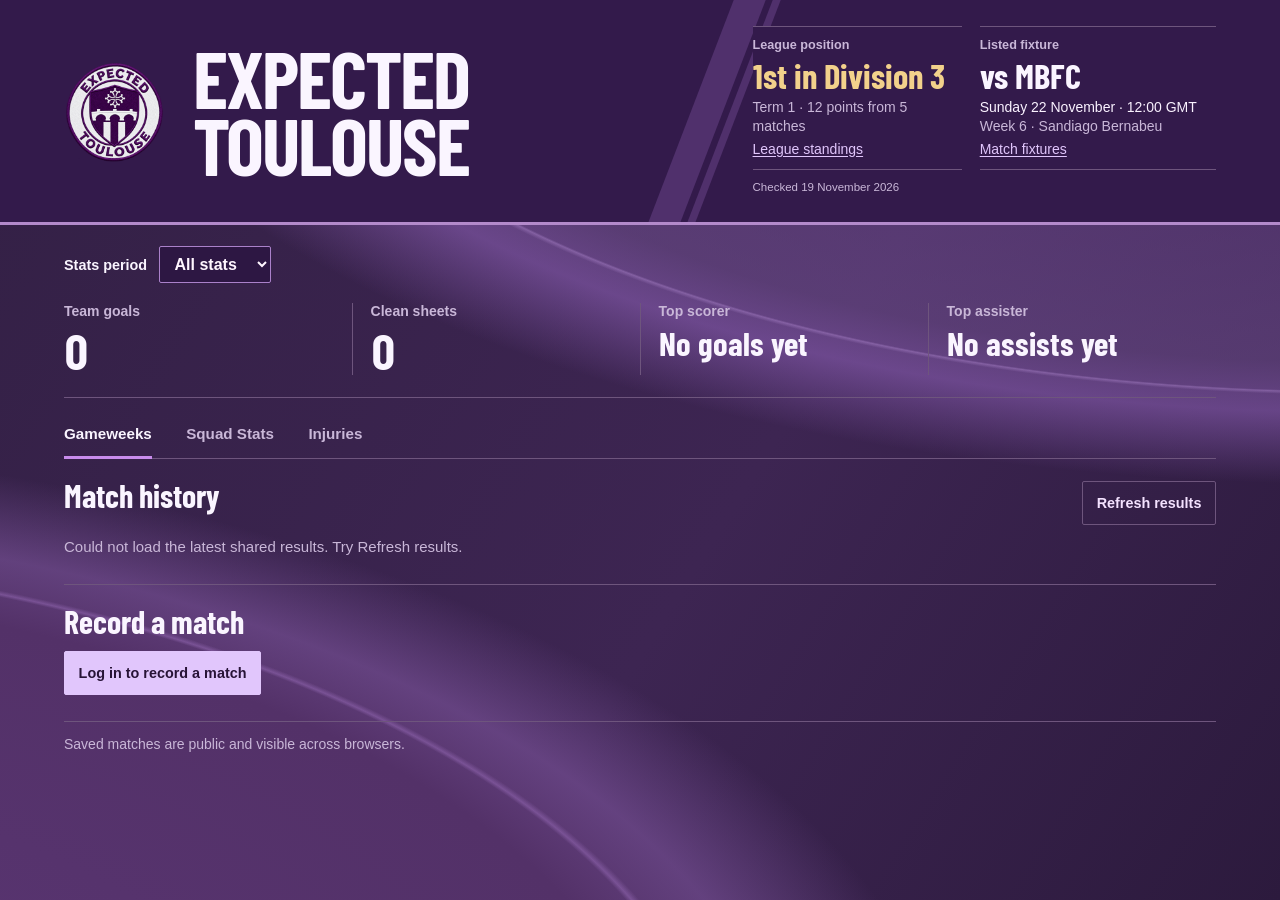
==== index.html @ 69d768a0 "Show all squad names in gold" ====
<!doctype html>
<html lang="en">
<head>
  <meta charset="utf-8">
  <meta name="viewport" content="width=device-width, initial-scale=1">
  <meta name="theme-color" content="#261338">
  <meta http-equiv="Content-Security-Policy" content="default-src 'none'; script-src 'self'; style-src 'self'; img-src 'self'; font-src 'self'; connect-src https://api.github.com; base-uri 'none'; form-action 'none'">
  <meta name="description" content="Goals, assists and clean sheets for the Expected Toulouse five-a-side squad.">
  <title>Expected Toulouse · Match Stats</title>
  <link rel="icon" href="./expected-toulouse-crest.png" type="image/png">
  <link rel="stylesheet" href="./styles.css?v=squad-gold-1">
  <script src="./stats.js?v=club-2" defer></script>
</head>
<body>
  <header class="masthead">
    <div class="masthead-inner wrap">
      <div class="club-heading">
        <img class="crest" src="./expected-toulouse-crest.png" alt="" width="320" height="320">
        <h1>Expected <br>Toulouse</h1>
      </div>
      <section class="league-update" aria-label="Exeter Fives league update">
        <div>
          <h2>League position</h2>
          <p class="league-highlight" id="league-position">1st in Division 3</p>
          <p>Term 1 · 12 points from 5 matches</p>
          <a href="https://www.exeterfives.online/" target="_blank" rel="noopener noreferrer">League standings</a>
        </div>
        <div>
          <h2 id="league-fixture-heading">Next match</h2>
          <p class="league-highlight">vs MBFC</p>
          <p><time id="league-fixture-kickoff" datetime="2026-11-22T12:00:00Z">Sunday 22 November · 12:00 GMT</time></p>
          <p>Week 6 · Sandiago Bernabeu</p>
          <a href="https://www.exeterfives.online/matches" target="_blank" rel="noopener noreferrer">Match fixtures</a>
        </div>
        <p class="league-checked">Checked <time datetime="2026-11-19">19 November 2026</time></p>
      </section>
    </div>
  </header>

  <main class="wrap">
    <section class="season-overview" aria-label="Team totals and leaders">
      <div class="season-filter">
        <label for="term-filter">Stats period</label>
        <select id="term-filter">
          <option value="">All stats</option>
          <option value="1">Term 1</option>
          <option value="2">Term 2</option>
        </select>
      </div>
      <dl class="stats-strip">
        <div class="stat"><dt>Team goals</dt><dd id="team-goals">0</dd></div>
        <div class="stat"><dt>Clean sheets</dt><dd id="team-clean-sheets">0</dd></div>
        <div class="leader"><dt>Top scorer</dt><dd><strong id="top-scorer">No goals yet</strong><span id="top-scorer-count"></span></dd></div>
        <div class="leader"><dt>Top assister</dt><dd><strong id="top-assister">No assists yet</strong><span id="top-assister-count"></span></dd></div>
      </dl>
    </section>

    <section class="board" aria-label="Player statistics">
      <nav class="section-nav" aria-label="Team pages">
        <div class="tab-bar" role="tablist" aria-label="Stats views">
          <button type="button" id="log-tab" role="tab" aria-selected="true" aria-controls="log-panel">Gameweeks</button>
          <button type="button" id="squad-tab" role="tab" aria-selected="false" aria-controls="squad-panel" tabindex="-1">Squad Stats</button>
          <button type="button" id="injuries-tab" role="tab" aria-selected="false" aria-controls="injuries-panel" tabindex="-1">Injuries</button>
        </div>
      </nav>

      <section id="log-panel" role="tabpanel" aria-labelledby="log-tab">
        <div class="match-log">
          <div class="match-log-heading">
            <h2 id="history-heading" tabindex="-1">Match history</h2>
            <button class="secondary" id="refresh-results" type="button">Refresh results</button>
          </div>
          <p class="match-feedback" id="history-feedback" role="status" hidden></p>
          <p class="empty-log" id="empty-log">Loading shared results…</p>
          <div id="week-log"></div>
          <button class="secondary" id="toggle-history" type="button" aria-controls="week-log" aria-expanded="false" hidden>Show all results</button>
          <details id="local-history" hidden>
            <summary>Previous results on this browser</summary>
            <p class="empty-log">These matches are stored on this device.</p>
            <div id="local-results"></div>
          </details>
        </div>

        <div class="match-entry">
          <div id="entry-gate">
            <h2>Record a match</h2>
            <button class="primary" id="unlock-entry" type="button">Log in to record a match</button>
          </div>
          <div id="entry-forms" hidden>
            <form id="score-form">
              <h2 id="score-heading" tabindex="-1">Record a match</h2>
              <div class="score-fields">
                <label>Season<select id="match-term"><option value="1">Term 1</option><option value="2">Term 2</option></select></label>
                <label>Competition<select id="match-competition"><option value="league">League</option><option value="cup">Cup</option></select></label>
                <label><span id="gameweek-label">Gameweek</span><input id="gameweek" type="number" min="1" max="999" step="1" value="1" inputmode="numeric" required></label>
                <label>Opponent name<input id="opponent-name" type="text" maxlength="100" placeholder="e.g. Riverside FC" required></label>
                <label>Expected Toulouse goals<input id="team-score" type="number" min="0" max="99" step="1" inputmode="numeric" required></label>
                <label>Opponent goals<input id="opponent-score" type="number" min="0" max="99" step="1" inputmode="numeric" required></label>
              </div>
              <button class="primary" type="submit">Continue</button>
            </form>

            <form id="goals-form" hidden>
              <h2 id="details-heading" tabindex="-1">Assign goals</h2>
              <p id="match-score" class="match-score"></p>
              <p id="no-goals" hidden>No Expected Toulouse goals to assign.</p>
              <div id="goal-fields" class="goal-fields"></div>
              <fieldset id="match-lineup" class="match-lineup" aria-describedby="lineup-help">
                <legend>Players who played</legend>
                <p id="lineup-help">Select everyone who took part. Leave blank if the lineup is unknown. Scorers and assisters count automatically.</p>
                <div id="lineup-options" class="lineup-options"></div>
              </fieldset>
              <details id="match-comments" class="match-comments">
                <summary>Manager’s comments</summary>
                <p>Optional. Comments are public once the match is saved.</p>
                <div id="comment-fields" class="comment-fields"></div>
              </details>
              <div class="form-actions">
                <button class="primary" id="save-match" type="submit">Save match</button>
                <button class="secondary" id="change-score" type="button">Change score</button>
              </div>
            </form>
            <button class="secondary" id="forget-token" type="button">Log out</button>
          </div>
          <p id="match-feedback" class="match-feedback" role="status" hidden></p>
        </div>
      </section>

      <section id="squad-panel" role="tabpanel" aria-labelledby="squad-tab" hidden>
        <div id="squad-overview">
          <div class="board-heading">
            <h2>Squad Stats</h2>
            <p>10 players</p>
          </div>
          <table class="squad-table">
            <thead>
              <tr>
                <th scope="col">Player</th>
                <th scope="col">Position</th>
                <th scope="col" aria-label="Appearances"><span class="appearances-full">Appearances</span><span class="appearances-short" aria-hidden="true">Apps</span></th>
                <th scope="col">Goals</th>
                <th scope="col">Assists</th>
                <th scope="col">Clean sheets</th>
              </tr>
            </thead>
            <tbody id="players"></tbody>
          </table>
          <section class="squad-forever" aria-labelledby="squad-forever-heading">
            <h3 id="squad-forever-heading">Forever</h3>
            <div class="forever-player">
              <p class="player"><button class="profile-link" id="ben-forever-profile" type="button" aria-haspopup="dialog">Ben 1</button><span class="squad-number">#9</span></p>
              <p class="forever-position">Forward</p>
            </div>
          </section>
        </div>
        <section id="player-comments" aria-labelledby="player-comments-heading" hidden>
          <div class="board-heading">
            <h2 id="player-comments-heading" tabindex="-1"></h2>
            <a href="#squad">Back to Squad Stats</a>
          </div>
          <p id="player-comments-status" class="empty-log" role="status"></p>
          <div id="player-comment-history"></div>
        </section>
      </section>

      <section id="injuries-panel" role="tabpanel" aria-labelledby="injuries-tab" hidden>
        <div class="board-heading"><h2>Injuries</h2></div>
        <p id="injury-empty" class="empty-log" role="status">Loading injuries…</p>
        <table class="injuries-table" hidden>
          <thead><tr><th scope="col">Player</th><th scope="col">Type of injury</th><th scope="col">Expected return</th><th scope="col" id="injury-actions" hidden>Actions</th></tr></thead>
          <tbody id="injured-players"></tbody>
        </table>
        <button class="primary" id="unlock-injuries" type="button">Log in to manage injuries</button>
        <form id="injury-form" hidden>
          <h3>Record an injury</h3>
          <p class="field-help">Injury details and return dates are public once saved.</p>
          <fieldset id="injury-fields" class="injury-fields score-fields" aria-label="Injury details">
            <label>Player<select id="injury-player" required><option value="">Select a player</option></select></label>
            <label>Expected return date<input id="injury-return" type="date" min="1900-01-01" max="9999-12-31" required></label>
            <label class="injury-type-field">Type of injury<input id="injury-type" type="text" placeholder="Describe what happened" maxlength="160" required></label>
          </fieldset>
          <button class="primary" id="save-injury" type="submit">Save injury</button>
        </form>
        <p id="injury-feedback" class="match-feedback" role="status" hidden></p>
      </section>

      <p class="save-note">Saved matches are public and visible across browsers.</p>
    </section>
  </main>

  <dialog id="profile-dialog" aria-labelledby="profile-title">
    <div class="profile-heading">
      <div class="profile-portrait">
        <img id="profile-photo" width="80" height="80" alt="" hidden>
        <span id="profile-initial" role="img" aria-label="Profile photo pending"></span>
      </div>
      <div class="profile-name">
        <h2 id="profile-title"></h2>
        <p id="profile-shirt-number" hidden></p>
      </div>
      <button class="secondary" id="close-profile" type="button" aria-label="Close player profile" autofocus>Close</button>
    </div>
    <dl class="profile-numbers">
      <div><dt>Matches played</dt><dd id="profile-played"></dd></div>
      <div><dt>Goals scored</dt><dd id="profile-goals"></dd></div>
      <div><dt>Assists</dt><dd id="profile-assists"></dd></div>
    </dl>
    <p class="profile-note" id="profile-attendance" hidden></p>
    <dl class="profile-details">
      <div><dt>Position</dt><dd id="profile-position"></dd></div>
      <div><dt>Current injury status</dt><dd id="profile-injury"></dd></div>
    </dl>
    <section class="profile-bio" aria-labelledby="profile-bio-heading">
      <h3 id="profile-bio-heading">Bio</h3>
      <p id="profile-bio"></p>
      <dl id="profile-comparison" hidden>
        <div><dt>Similar player</dt><dd id="profile-similar-player"></dd></div>
      </dl>
    </section>
    <p class="profile-comments-link"><a id="profile-comments" href="#squad">View manager’s comments</a></p>
  </dialog>

  <dialog id="editor-dialog" aria-labelledby="editor-title">
    <form id="editor-form">
      <h2 id="editor-title">Enter password</h2>
      <input id="editor-token" type="password" aria-label="Password" placeholder="Password" autocomplete="off" spellcheck="false" required autofocus>
      <p id="editor-feedback" role="status" hidden></p>
      <div class="form-actions">
        <button class="primary" id="connect-editor" type="submit">Log in</button>
        <button class="secondary" id="cancel-editor" type="button">Cancel</button>
      </div>
    </form>
  </dialog>

  <dialog id="delete-dialog" aria-labelledby="delete-title" aria-describedby="delete-score delete-scope">
    <h2 id="delete-title">Delete match?</h2>
    <p class="match-score" id="delete-score"></p>
    <p id="delete-scope"></p>
    <div class="form-actions">
      <button class="secondary" id="cancel-delete" type="button" autofocus>Cancel</button>
      <button class="danger" id="confirm-delete" type="button">Delete match</button>
    </div>
  </dialog>
</body>
</html>
---- styles.css ----
@font-face {
  font-family: "Barlow Condensed";
  src: url("./barlow-condensed-bold.ttf") format("truetype");
  font-style: normal;
  font-weight: 700;
  font-display: swap;
}

:root {
  color-scheme: dark;
  font-family: "Helvetica Neue", Helvetica, Arial, sans-serif;
  color: #faf2ff;
  background: #190b2c;
  --display: "Barlow Condensed", "Arial Narrow", Impact, sans-serif;
  --violet: #eccfff;
  --dark-violet: #fff6ff;
  --muted: #d6c6e6;
  --line: #ab83cf55;
  --wash: #42255b;
  --danger: #ff6258;
  --gold: #ffe3a7;
  --ink: #28133f;
}

* { box-sizing: border-box; }
body, h1, h2, h3, p, dl, dd { margin: 0; }
body { min-height: 100vh; isolation: isolate; }
body::before {
  content: "";
  position: fixed;
  z-index: -1;
  inset: 0;
  pointer-events: none;
  background:
    radial-gradient(ellipse 128% 80% at 106% -11%, transparent 68%, #bc89f43d 68.2%, transparent 68.6%),
    radial-gradient(ellipse 128% 80% at 106% -11%, #5f2d8269 0%, #653e8c73 64%, #9868c467 71%, transparent 81%),
    radial-gradient(ellipse 142% 98% at -36% 125%, transparent 65%, #9d68cd4f 65.3%, transparent 65.7%),
    radial-gradient(ellipse 142% 98% at -36% 125%, #532874 0%, #462361 62%, #75469b88 69%, transparent 78%),
    linear-gradient(122deg, #211035, #32134c 57%, #190c2a);
}
button, input, select, textarea { font: inherit; }
button { cursor: pointer; }
button:disabled { opacity: .65; cursor: wait; }
:focus-visible { outline: 2px solid var(--gold); outline-offset: 3px; }
[hidden] { display: none !important; }

.wrap { width: min(calc(100% - 4rem), 72rem); margin-inline: auto; }

.masthead {
  background: #21103bf5;
  border-bottom: 1px solid #a178c95c;
  box-shadow: 0 .7rem 2rem #10071d55;
  backdrop-filter: blur(18px);
}
.masthead-inner {
  min-height: 8.65rem;
  display: grid;
  grid-template-columns: minmax(0, 1.1fr) minmax(0, 1fr);
  align-items: center;
  gap: clamp(1rem, 3vw, 2.65rem);
  padding-block: .95rem;
}
.club-heading { display: flex; min-width: 0; align-items: center; gap: clamp(.6rem, 2vw, 1.2rem); }
.crest {
  display: block;
  width: clamp(3.6rem, 6.1vw, 5.35rem);
  height: auto;
  aspect-ratio: 1;
  object-fit: contain;
  flex: none;
}
.masthead h1 {
  font: 700 clamp(2.35rem, 4.25vw, 4.2rem)/.93 var(--display);
  text-transform: uppercase;
  letter-spacing: -.012em;
  text-wrap: balance;
}

.season-overview { border-bottom: 1px solid var(--line); }
.season-filter { display: flex; align-items: center; gap: .75rem; padding-top: .85rem; color: var(--violet); font-weight: 700; }
.season-filter select { width: auto; min-width: 7rem; }
.stats-strip {
  display: grid;
  grid-template-columns: .75fr .9fr 1.35fr 1.35fr;
  padding-block: 1.2rem;
}
.stats-strip > div { min-width: 0; padding: 0 1.1rem; border-inline-start: 1px solid var(--line); }
.stats-strip > div:first-child { padding-inline-start: 0; border-inline-start: 0; }
.stats-strip dt {
  margin-bottom: .3rem;
  font-size: .875rem;
  font-weight: 700;
  color: var(--muted);
}
.stat dd {
  font: 700 2.7rem/1 var(--display);
  font-variant-numeric: tabular-nums;
  color: var(--violet);
}
.leader strong {
  display: block;
  color: var(--violet);
  font: 700 1.75rem/1.06 var(--display);
  overflow-wrap: anywhere;
}
.leader span { color: var(--muted); display: block; margin-top: .25rem; font-size: .875rem; }
.leader span:empty { display: none; }

.league-update {
  display: grid;
  grid-template-columns: minmax(0, .94fr) minmax(0, 1.06fr);
  gap: .3rem .7rem;
  color: var(--muted);
  font-size: .8rem;
  line-height: 1.36;
}
.league-update > div {
  min-width: 0;
  padding: .52rem .68rem;
  border: 1px solid var(--line);
  border-radius: .55rem;
  background: #56327561;
  overflow-wrap: anywhere;
}
.league-update h2 { font: inherit; font-weight: 700; color: var(--violet); }
.league-highlight { color: var(--gold); font: 700 clamp(1.45rem, 2.4vw, 1.85rem)/1.04 var(--display); margin: .15rem 0 .22rem; }
.league-update a { display: inline-block; margin-top: .21rem; color: var(--violet); text-underline-offset: .16em; }
.league-update time { color: #faf2ff; }
.league-checked { grid-column: 1 / -1; justify-self: end; font-size: .72rem; }
.league-checked time { color: inherit; }

main.wrap { padding-block: 1.5rem 2.8rem; }
.season-overview { border: 1px solid var(--line); border-radius: .8rem; background: #2b153fbb; padding-inline: clamp(.7rem, 2vw, 1.25rem); }
.season-filter { padding-top: .75rem; }
.season-filter select { min-height: 2.3rem; }
.stat dd, .leader strong { color: var(--gold); }
.board {
  margin-top: 1.05rem;
  padding-inline: clamp(.7rem, 2vw, 1.25rem);
  border: 1px solid var(--line);
  border-radius: .8rem;
  background: #261337d9;
}
.tab-bar {
  display: flex;
  flex-wrap: wrap;
  gap: 0 clamp(.75rem, 3.5vw, 2.1rem);
}
.section-nav {
  border-bottom: 1px solid var(--line);
}
[role="tab"] {
  min-height: 3.25rem;
  margin-bottom: -1px;
  padding: .65rem 0 .5rem;
  color: var(--muted);
  background: transparent;
  border: 0;
  border-bottom: 3px solid transparent;
  font-size: .95rem;
  font-weight: 700;
}
[role="tab"]:hover { color: var(--violet); }
[role="tab"][aria-selected="true"] { color: var(--violet); border-bottom-color: var(--violet); }

.match-entry {
  padding: 1.25rem 0 1.65rem;
  border-top: 1px solid var(--line);
}
#entry-forms { max-width: 36rem; }
.match-log {
  min-width: 0;
  padding: 1.25rem 0 1.65rem;
}
.board-heading, .match-log-heading {
  display: flex;
  flex-wrap: wrap;
  align-items: baseline;
  justify-content: space-between;
  gap: .45rem 1rem;
}
.board-heading { padding: 1.3rem 0 .8rem; }
h2 { font: 700 2rem/1 var(--display); color: var(--dark-violet); }
.board-heading p { color: var(--muted); font-size: .9rem; }
.match-entry h2:focus, .match-log h2:focus { outline: none; }

.score-fields {
  display: grid;
  grid-template-columns: repeat(2, minmax(0, 1fr));
  gap: .85rem;
  margin-block: .95rem 1rem;
}
.score-fields label, .goal-row label {
  display: grid;
  align-content: end;
  gap: .35rem;
  font-size: .875rem;
  font-weight: 700;
}
.field-help { color: var(--muted); font-size: .8rem; font-weight: 400; }
#entry-gate button, #forget-token { margin-top: .85rem; }
#editor-feedback { color: var(--danger); }
input, select, textarea {
  width: 100%;
  min-height: 2.75rem;
  padding: .46rem .65rem;
  border: 1px solid #aa81ca;
  border-radius: .38rem;
  color: #fff6ff;
  background: #2d1743;
  font-size: 1rem;
}
input::placeholder, textarea::placeholder { color: #c9acd9; }
select:disabled { color: var(--muted); background: var(--wash); }
.primary, .secondary, .danger {
  min-height: 2.75rem;
  padding: .48rem .85rem;
  border: 1px solid var(--violet);
  border-radius: .4rem;
  font-size: .9rem;
  font-weight: 700;
}
.primary { background: var(--violet); color: var(--ink); }
.primary:hover { background: #fff2ff; }
.secondary { color: #f4e2ff; background: #492865; border-color: #ab83cf80; }
.secondary:hover { background: #61407d; }
.remove-match { color: var(--danger); background: #41191b; border-color: #e24d43; }
.remove-match:hover { background: #521b1d; }
.danger { color: #290c0d; background: var(--danger); border-color: var(--danger); }
.danger:hover { background: #ff786c; }
.form-actions { display: flex; flex-wrap: wrap; gap: .55rem; margin-top: .9rem; }
.match-comments { margin-top: .85rem; padding: .7rem; border: 1px solid var(--line); }
.match-comments summary { color: var(--violet); font-weight: 700; cursor: pointer; }
.match-comments p { margin-top: .45rem; color: var(--muted); font-size: .875rem; }
.comment-fields { display: grid; gap: .65rem; margin-top: .65rem; }
.comment-fields label { display: grid; gap: .25rem; font-size: .875rem; font-weight: 700; }
.comment-fields textarea { font: inherit; font-weight: 400; resize: vertical; }
.goal-fields { display: grid; gap: .65rem; margin-top: .75rem; }
.goal-fields:empty { display: none; }
.goal-row {
  display: grid;
  grid-template-columns: repeat(2, minmax(0, 1fr));
  min-width: 0;
  gap: .65rem;
  margin: 0;
  padding: .3rem .65rem .7rem;
  border: 1px solid var(--line);
}
.goal-row legend { padding-inline: .28rem; color: var(--violet); font-weight: 700; font-size: .875rem; }
.match-lineup { border: 1px solid var(--line); margin: .85rem 0 0; padding: .6rem .75rem .7rem; }
.match-lineup legend { color: var(--violet); font-weight: 700; padding-inline: .25rem; }
.match-lineup p { color: var(--muted); font-size: .875rem; line-height: 1.4; }
.lineup-options { display: grid; grid-template-columns: repeat(2, minmax(0, 1fr)); gap: .15rem .5rem; margin-top: .45rem; }
.lineup-options label { display: flex; align-items: center; gap: .4rem; min-height: 2.25rem; cursor: pointer; }
.lineup-options input { width: 1.1rem; min-height: auto; height: 1.1rem; margin: 0; accent-color: var(--violet); }

.match-entry .match-score { margin: .45rem 0 .65rem; }
.match-score, .empty-log, #no-goals {
  color: var(--muted);
  font-size: .9375rem;
  line-height: 1.45;
  overflow-wrap: anywhere;
}
.match-score strong { color: var(--dark-violet); font-variant-numeric: tabular-nums; }
.match-feedback { margin-top: .75rem; color: var(--violet); font-weight: 700; }
.empty-log { margin-top: .65rem; }
.match-card { padding: .85rem 0; border-bottom: 1px solid var(--line); }
.match-card:last-child { border-bottom: 0; padding-bottom: 0; }
.match-card-top { display: flex; flex-wrap: wrap; align-items: center; justify-content: space-between; gap: .5rem .75rem; }
.match-card-top > div:first-child { min-width: 0; }
.match-card-actions { display: flex; gap: .4rem; }
.match-card h3 {
  margin-bottom: .2rem;
  color: var(--dark-violet);
  font: 700 1.25rem/1 var(--display);
}
#local-history > summary { color: var(--violet); font-size: .875rem; font-weight: 700; cursor: pointer; }
#local-history { margin-top: 1rem; }

table { width: 100%; table-layout: fixed; border-collapse: collapse; }
thead { background: var(--wash); }
th, td { text-align: center; }
thead th { padding: .65rem .4rem; color: var(--violet); font-size: .875rem; }
thead th:first-child { width: 48%; text-align: left; padding-left: .75rem; }
tbody tr { border-bottom: 1px solid var(--line); }
tbody tr:last-child { border-bottom: 0; }
tbody th { text-align: left; padding: .72rem .75rem; }
td { padding: .72rem .25rem; font-weight: 700; font-variant-numeric: tabular-nums; }
.squad-table thead th:first-child { width: 26%; }
.squad-table thead th:nth-child(2) { width: 22%; }
.squad-table thead th:nth-child(3) { width: 15%; }
.squad-table thead th:nth-child(4) { width: 11%; }
.squad-table thead th:nth-child(5) { width: 12%; }
.squad-table tbody td:nth-child(2) { font-weight: 400; }
.squad-table tbody td:last-child { color: var(--gold); }
.appearances-short { display: none; }
.squad-forever { margin: 1.2rem 0; border: 1px solid var(--line); background: var(--wash); }
.squad-forever h3 { padding: .55rem .85rem; border-bottom: 1px solid var(--line); color: var(--dark-violet); font: 700 1.35rem/1.2 var(--display); }
.forever-player { padding: .75rem .85rem; }
.forever-position { margin-top: .15rem; color: var(--muted); font-size: .875rem; }
.injuries-table th, .injuries-table td { text-align: left; padding-inline: .75rem; }
.injuries-table thead th:first-child { width: 24%; }
.injuries-table td { font-weight: 400; overflow-wrap: anywhere; }
#unlock-injuries, #injury-form { margin: .9rem 0; }
#injury-form { width: min(100%, 34rem); padding: .85rem; border: 1px solid var(--line); }
#injury-form h3 { margin-bottom: .35rem; color: var(--dark-violet); }
.injury-fields { min-width: 0; padding: 0; border: 0; }
.injury-type-field { grid-column: 1 / -1; }
.injury-cross { color: #ff4f44; font-size: .875rem; }
.player-injury-note { display: block; margin-top: .25rem; color: var(--danger); font-size: .75rem; font-weight: 400; line-height: 1.25; }
.player { display: flex; flex-wrap: wrap; align-items: center; gap: .12rem .42rem; line-height: 1.2; }
.squad-number { color: var(--muted); font-size: .85em; font-weight: 600; white-space: nowrap; }
.profile-link { border: 0; padding: .1rem 0; background: transparent; color: var(--violet); font-weight: 700; text-align: left; text-decoration: underline; text-underline-offset: .17em; }
.profile-link:hover { color: var(--dark-violet); }
.save-note { padding: .75rem 0; border-top: 1px solid var(--line); color: var(--muted); font-size: .875rem; }

#editor-dialog, #delete-dialog, #profile-dialog {
  width: min(calc(100% - 2rem), 29rem);
  padding: 1.3rem;
  border: 1px solid var(--violet);
  border-radius: .75rem;
  color: inherit;
  background: #2d1643;
}
#editor-dialog::backdrop, #delete-dialog::backdrop, #profile-dialog::backdrop { background: #12081dd6; }
#editor-form p, #delete-dialog p { margin-top: .75rem; line-height: 1.45; }
#editor-token { margin-top: 1rem; }
.profile-heading { display: flex; gap: .75rem; align-items: center; }
.profile-name { flex: 1; }
#profile-shirt-number { color: var(--muted); font-size: .875rem; margin-top: .25rem; }
.profile-portrait {
  position: relative;
  width: 4rem;
  aspect-ratio: 1;
  flex: none;
  overflow: hidden;
  background: var(--wash);
}
.profile-portrait:has(img:not([hidden])) { width: clamp(4.25rem, 21vw, 6.5rem); }
.profile-portrait img {
  position: absolute;
  top: 50%;
  left: 50%;
  width: var(--photo-width);
  max-width: none;
  height: auto;
  transform: translate(var(--photo-center-x), var(--photo-center-y));
}
.profile-portrait span { height: 100%; display: grid; place-items: center; background: var(--wash); color: var(--violet); font: 700 2rem/1 var(--display); }
.profile-numbers, .profile-details { display: grid; gap: .65rem; border-top: 1px solid var(--line); padding-top: .85rem; margin-top: .9rem; }
.profile-numbers { grid-template-columns: repeat(3, minmax(0, 1fr)); }
.profile-details { grid-template-columns: 1fr 1fr; }
.profile-numbers dt, .profile-details dt { font-size: .875rem; color: var(--muted); }
.profile-numbers dd { color: var(--violet); font: 700 2rem/1.2 var(--display); }
.profile-details dd { margin-top: .3rem; font-weight: 700; }
.profile-note { color: var(--muted); font-size: .875rem; margin-top: .35rem; }
.profile-bio { border-top: 1px solid var(--line); margin-top: .9rem; padding-top: .8rem; }
.profile-bio h3 { color: var(--violet); }
.profile-bio p { margin-top: .25rem; line-height: 1.45; }
.profile-comments-link { margin-top: .85rem; }
.profile-comments-link a, #player-comments a { color: var(--violet); font-weight: 700; }
#player-comment-history h3 { margin-top: .65rem; color: var(--dark-violet); }
.manager-comment { padding: .7rem 0; border-bottom: 1px solid var(--line); }
.manager-comment:last-child { border-bottom: 0; }
.manager-comment h4 { color: var(--violet); font-size: .95rem; }
.manager-comment p { margin-top: .3rem; white-space: pre-wrap; overflow-wrap: anywhere; }
#profile-comparison { margin-top: .65rem; }
#profile-comparison dt { color: var(--muted); font-size: .875rem; }
#profile-comparison dd { margin-top: .15rem; font-weight: 700; }

@media (max-width: 54rem) {
  .masthead-inner { grid-template-columns: minmax(0, 1fr); gap: .6rem; padding-block: .7rem; }
  .masthead h1 { font-size: clamp(2.2rem, 6vw, 3.25rem); }
  .crest { width: 3.45rem; }
  .league-checked { display: none; }
}

@media (max-width: 42rem) {
  .wrap { width: calc(100% - 2rem); }
  .squad-table th, .squad-table td { font-size: .75rem; padding-inline: .2rem; overflow-wrap: anywhere; }
  .squad-table thead th:first-child { padding-left: .2rem; }
  .squad-table .player { column-gap: .24rem; }
  .appearances-full { display: none; }
  .appearances-short { display: inline; }
  .injuries-table th, .injuries-table td { font-size: .8rem; padding-inline: .3rem; }
  .injuries-table .secondary { padding-inline: .3rem; font-size: .75rem; }
  .masthead-inner { min-height: 0; }
  .league-update { font-size: .75rem; gap: .45rem; }
  .league-update > div { padding: .43rem .5rem; }
  .league-highlight { font-size: 1.38rem; }
  main.wrap { padding-top: 1rem; }
  .tab-bar { gap: 0 clamp(.5rem, 3vw, .9rem); }
  [role="tab"] { min-height: 2.85rem; font-size: .82rem; }
  .stats-strip { grid-template-columns: 1fr 1fr; padding-block: .7rem 0; }
  .stats-strip > div { padding: 0 .65rem .7rem; }
  .stats-strip > div:nth-child(odd) { padding-inline-start: 0; border-inline-start: 0; }
  .stats-strip .leader { padding-top: .65rem; border-top: 1px solid var(--line); }
  .stat dd { font-size: 2.2rem; }
  .leader strong { font-size: 1.55rem; }
  .match-entry, .match-log { padding-block: 1.1rem 1.3rem; }
}

/* Club programme layout */
:root {
  color: #faf5ff;
  background: #38204b;
  --violet: #e1c6fc;
  --dark-violet: #faf5ff;
  --muted: #c9b7d8;
  --line: #6e557d;
  --wash: #39254d;
  --gold: #f2d18b;
  --ink: #271336;
}
body::before {
  background:
    radial-gradient(ellipse 128% 80% at 106% -11%, transparent 68%, #c39ae355 68.2%, transparent 68.6%),
    radial-gradient(ellipse 128% 80% at 106% -11%, #61348765 0%, #74529487 64%, #9868c483 71%, transparent 81%),
    radial-gradient(ellipse 142% 98% at -36% 125%, transparent 65%, #ae7ed15c 65.3%, transparent 65.7%),
    radial-gradient(ellipse 142% 98% at -36% 125%, #5c3777 0%, #533168 62%, #8056a097 69%, transparent 78%),
    linear-gradient(122deg, #332045, #3d2552 57%, #2c1a3d);
}
.masthead {
  position: relative;
  isolation: isolate;
  overflow: hidden;
  background: #331a4b;
  border-bottom: 3px solid #b38acb;
  box-shadow: none;
  backdrop-filter: none;
}
.masthead::before,
.masthead::after {
  content: "";
  position: absolute;
  z-index: -1;
  top: -25%;
  bottom: -25%;
  width: 2rem;
  transform: skewX(-21deg);
  background: #50306c;
  pointer-events: none;
}
.masthead::before { left: 54%; }
.masthead::after { left: calc(54% + 2.4rem); width: .48rem; }
.masthead-inner {
  min-height: 13.75rem;
  padding-block: 1.6rem;
  grid-template-columns: minmax(0, 1.32fr) minmax(0, 1fr);
  gap: clamp(1.25rem, 6vw, 5.5rem);
}
.club-heading { gap: clamp(.65rem, 2.3vw, 1.65rem); }
.crest { width: clamp(3.65rem, 8vw, 7rem); }
.masthead h1 {
  font-size: clamp(3.4rem, 6.25vw, 6.2rem);
  line-height: .84;
  letter-spacing: -.025em;
  text-wrap: nowrap;
}
.league-update {
  align-self: stretch;
  align-content: center;
  gap: .65rem 1.1rem;
  font-size: .875rem;
  background: #331a4b;
}
.league-update > div {
  padding: .65rem .75rem .65rem 0;
  border: 0;
  border-block: 1px solid var(--line);
  border-radius: 0;
  background: transparent;
}
.league-update h2 { font-size: .79rem; color: var(--muted); }
.league-highlight {
  margin: .23rem 0 .28rem;
  font-size: clamp(1.55rem, 2.7vw, 2.35rem);
  color: #faf5ff;
}
#league-position.is-first { color: var(--gold); }
.league-checked { justify-self: start; }
main.wrap { padding-top: 1.35rem; }
.season-overview {
  padding: 0;
  border: 0;
  border-bottom: 1px solid var(--line);
  border-radius: 0;
  background: transparent;
}
.season-filter { padding: 0; font-size: .9rem; color: inherit; }
.stats-strip { grid-template-columns: repeat(4, minmax(0, 1fr)); padding-block: 1.25rem 1.35rem; }
.stats-strip dt { margin-bottom: .4rem; }
.stat dd { color: inherit; font-size: 3.1rem; }
.leader strong { color: inherit; font-size: 2.06rem; }
.board {
  margin-top: .66rem;
  padding: 0;
  border: 0;
  border-radius: 0;
  background: transparent;
}
.tab-bar { gap: 0 clamp(.9rem, 4vw, 2.15rem); }
[role="tab"] { min-height: 3.2rem; }
[role="tab"][aria-selected="true"] { color: #faf5ff; border-bottom-color: #c88cec; }
.match-log-heading { margin-bottom: .3rem; }
#toggle-history { margin-top: 1.1rem; }
.match-card {
  display: grid;
  grid-template-columns: minmax(0, 1.13fr) minmax(0, 1fr);
  align-items: start;
  column-gap: clamp(1.15rem, 3vw, 2.3rem);
  padding-block: .95rem;
}
.match-contributions {
  display: grid;
  grid-template-columns: repeat(2, minmax(0, 1fr));
  gap: .5rem 1.3rem;
  min-width: 0;
  padding-inline-start: clamp(.75rem, 2.35vw, 1.6rem);
  border-inline-start: 1px solid var(--line);
}
.match-contributions dt { color: var(--muted); font-size: .78rem; font-weight: 700; }
.match-contributions dd { margin-top: .27rem; font-size: .9rem; line-height: 1.4; }
.match-contributions ul { list-style: none; padding: 0; margin: 0; }
.match-contributions li { display: inline-block; margin-inline-end: .7rem; }
.match-card .match-contributions-empty { color: var(--muted); }
.result-summary { display: flex; align-items: center; gap: .85rem; flex: 1 1 13rem; }
.result-summary > div { min-width: 0; }
.match-card .result-summary h3 {
  margin: 0 0 .13rem;
  color: var(--muted);
  font: 600 .78rem/1.35 "Helvetica Neue", Helvetica, Arial, sans-serif;
}
.result-score {
  min-width: 4.35rem;
  text-align: center;
  border-inline-end: 1px solid var(--line);
  padding-inline-end: .85rem;
  font: 700 2.65rem/1 var(--display);
  font-variant-numeric: tabular-nums;
  white-space: nowrap;
}
.result-score[data-outcome="win"] { color: #88e7ae; }
.result-score[data-outcome="draw"] { color: #ffe18a; }
.result-score[data-outcome="loss"] { color: #ff8b70; }
.result-opponent {
  overflow-wrap: anywhere;
  font: 700 1.55rem/1.1 var(--display);
}
.match-card-actions { margin-inline-start: auto; }
.match-card-actions button { min-height: 2.25rem; padding-inline: .58rem; font-size: .8rem; }
.primary, .secondary, .danger, input, select, textarea { border-radius: .125rem; }
.secondary { background: transparent; border-color: var(--line); }
.secondary:hover { background: var(--wash); }
.remove-match { color: var(--danger); border-color: #ad554d; background: #41191b; }
.remove-match:hover { background: #521b1d; }
thead { background: #352344; }
.squad-forever { background: #352145; border-color: #9c79b3; }
#squad-panel .profile-link { color: var(--gold); }
#squad-panel .profile-link:hover { color: #ffe5ac; }
#editor-dialog, #delete-dialog, #profile-dialog { border-radius: .25rem; }
.save-note { padding-block: .85rem; }

@media (max-width: 54rem) {
  .masthead-inner { min-height: 0; grid-template-columns: minmax(0, 1fr); gap: 1rem; padding-block: 1.05rem 1.15rem; }
  .masthead h1 { font-size: clamp(2.8rem, 6.4vw, 4.55rem); }
  .masthead h1 br { display: none; }
  .crest { width: clamp(3.15rem, 10vw, 4.35rem); }
  .league-update { background: transparent; }
  .league-update > div { border-bottom: 0; padding-block: .55rem 0; }
}
@media (max-width: 49rem) {
  .match-card { grid-template-columns: minmax(0, 1fr); row-gap: .65rem; }
  .match-contributions { border: 0; padding-inline-start: 5.2rem; }
}
@media (max-width: 42rem) {
  main.wrap { padding-top: 1rem; }
  .club-heading { gap: .62rem; }
  .masthead h1 { font-size: clamp(1.98rem, 7.4vw, 3.52rem); }
  .league-update { gap: .6rem .8rem; font-size: .78rem; }
  .league-highlight { font-size: 1.48rem; }
  .season-filter { padding-top: 0; }
  .stats-strip { padding-block: .9rem .25rem; grid-template-columns: repeat(2,minmax(0,1fr)); }
  .stat dd { font-size: 2.35rem; }
  .leader strong { font-size: 1.67rem; }
  .result-score { min-width: 3.4rem; padding-inline-end: .56rem; font-size: 2.3rem; }
  .result-summary { gap: .56rem; flex-basis: 12rem; }
  .result-opponent { font-size: 1.4rem; }
  .match-contributions { padding-inline-start: 3.96rem; gap: .5rem .8rem; }
}
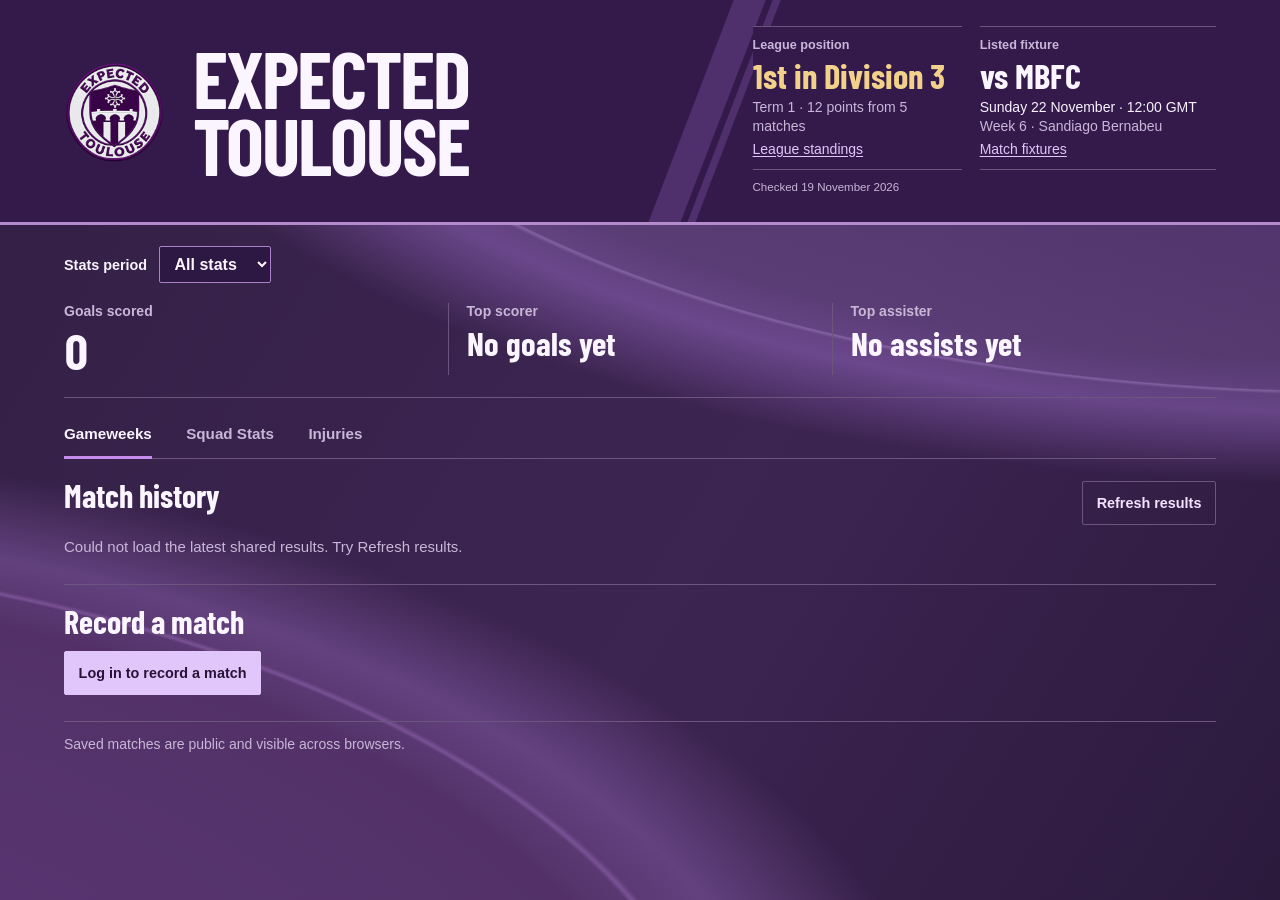
==== commit 8409d4e8: "Simplify the goals overview and unify squad stat colours" ====
--- a/index.html
+++ b/index.html
@@ -8,8 +8,8 @@
   <meta name="description" content="Goals, assists and clean sheets for the Expected Toulouse five-a-side squad.">
   <title>Expected Toulouse · Match Stats</title>
   <link rel="icon" href="./expected-toulouse-crest.png" type="image/png">
-  <link rel="stylesheet" href="./styles.css?v=squad-gold-1">
-  <script src="./stats.js?v=club-2" defer></script>
+  <link rel="stylesheet" href="./styles.css?v=goals-overview-1">
+  <script src="./stats.js?v=goals-overview-1" defer></script>
 </head>
 <body>
   <header class="masthead">
@@ -48,8 +48,7 @@
         </select>
       </div>
       <dl class="stats-strip">
-        <div class="stat"><dt>Team goals</dt><dd id="team-goals">0</dd></div>
-        <div class="stat"><dt>Clean sheets</dt><dd id="team-clean-sheets">0</dd></div>
+        <div class="stat"><dt>Goals scored</dt><dd id="team-goals">0</dd></div>
         <div class="leader"><dt>Top scorer</dt><dd><strong id="top-scorer">No goals yet</strong><span id="top-scorer-count"></span></dd></div>
         <div class="leader"><dt>Top assister</dt><dd><strong id="top-assister">No assists yet</strong><span id="top-assister-count"></span></dd></div>
       </dl>
--- a/styles.css
+++ b/styles.css
@@ -81,7 +81,7 @@
 .season-filter select { width: auto; min-width: 7rem; }
 .stats-strip {
   display: grid;
-  grid-template-columns: .75fr .9fr 1.35fr 1.35fr;
+  grid-template-columns: repeat(3, minmax(0, 1fr));
   padding-block: 1.2rem;
 }
 .stats-strip > div { min-width: 0; padding: 0 1.1rem; border-inline-start: 1px solid var(--line); }
@@ -292,7 +292,6 @@
 .squad-table thead th:nth-child(4) { width: 11%; }
 .squad-table thead th:nth-child(5) { width: 12%; }
 .squad-table tbody td:nth-child(2) { font-weight: 400; }
-.squad-table tbody td:last-child { color: var(--gold); }
 .appearances-short { display: none; }
 .squad-forever { margin: 1.2rem 0; border: 1px solid var(--line); background: var(--wash); }
 .squad-forever h3 { padding: .55rem .85rem; border-bottom: 1px solid var(--line); color: var(--dark-violet); font: 700 1.35rem/1.2 var(--display); }
@@ -391,10 +390,7 @@
   main.wrap { padding-top: 1rem; }
   .tab-bar { gap: 0 clamp(.5rem, 3vw, .9rem); }
   [role="tab"] { min-height: 2.85rem; font-size: .82rem; }
-  .stats-strip { grid-template-columns: 1fr 1fr; padding-block: .7rem 0; }
-  .stats-strip > div { padding: 0 .65rem .7rem; }
-  .stats-strip > div:nth-child(odd) { padding-inline-start: 0; border-inline-start: 0; }
-  .stats-strip .leader { padding-top: .65rem; border-top: 1px solid var(--line); }
+  .stats-strip > div { padding: 0 .5rem .7rem; }
   .stat dd { font-size: 2.2rem; }
   .leader strong { font-size: 1.55rem; }
   .match-entry, .match-log { padding-block: 1.1rem 1.3rem; }
@@ -488,7 +484,7 @@
   background: transparent;
 }
 .season-filter { padding: 0; font-size: .9rem; color: inherit; }
-.stats-strip { grid-template-columns: repeat(4, minmax(0, 1fr)); padding-block: 1.25rem 1.35rem; }
+.stats-strip { padding-block: 1.25rem 1.35rem; }
 .stats-strip dt { margin-bottom: .4rem; }
 .stat dd { color: inherit; font-size: 3.1rem; }
 .leader strong { color: inherit; font-size: 2.06rem; }
@@ -556,8 +552,8 @@
 .remove-match:hover { background: #521b1d; }
 thead { background: #352344; }
 .squad-forever { background: #352145; border-color: #9c79b3; }
-#squad-panel .profile-link { color: var(--gold); }
-#squad-panel .profile-link:hover { color: #ffe5ac; }
+#squad-panel .profile-link { color: var(--dark-violet); }
+#squad-panel .profile-link:hover { color: var(--violet); }
 #editor-dialog, #delete-dialog, #profile-dialog { border-radius: .25rem; }
 .save-note { padding-block: .85rem; }
 
@@ -580,7 +576,7 @@
   .league-update { gap: .6rem .8rem; font-size: .78rem; }
   .league-highlight { font-size: 1.48rem; }
   .season-filter { padding-top: 0; }
-  .stats-strip { padding-block: .9rem .25rem; grid-template-columns: repeat(2,minmax(0,1fr)); }
+  .stats-strip { padding-block: .9rem .25rem; }
   .stat dd { font-size: 2.35rem; }
   .leader strong { font-size: 1.67rem; }
   .result-score { min-width: 3.4rem; padding-inline-end: .56rem; font-size: 2.3rem; }
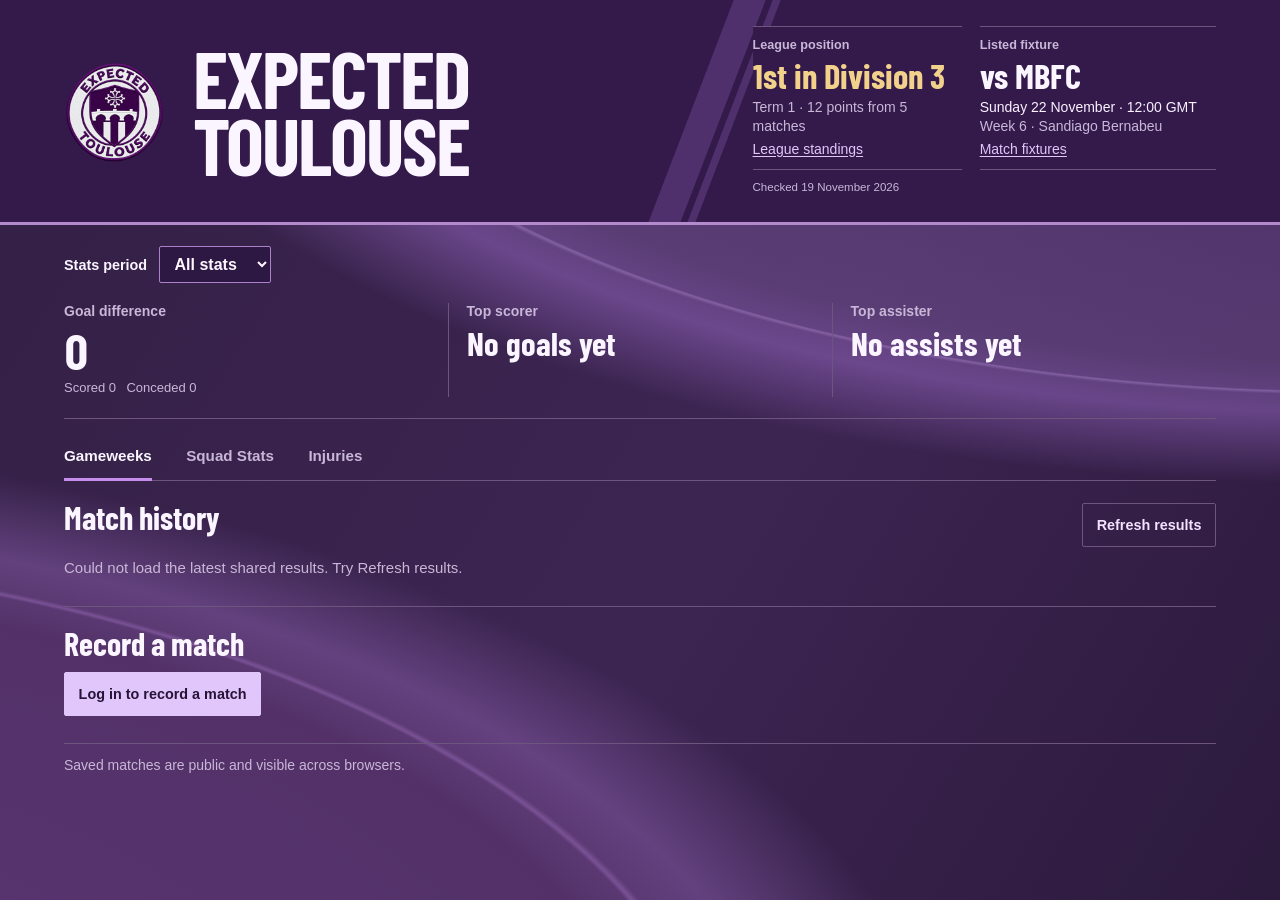
==== commit aa9b4e1c: "Show goal difference and scoring breakdown" ====
--- a/index.html
+++ b/index.html
@@ -8,8 +8,8 @@
   <meta name="description" content="Goals, assists and clean sheets for the Expected Toulouse five-a-side squad.">
   <title>Expected Toulouse · Match Stats</title>
   <link rel="icon" href="./expected-toulouse-crest.png" type="image/png">
-  <link rel="stylesheet" href="./styles.css?v=goals-overview-1">
-  <script src="./stats.js?v=goals-overview-1" defer></script>
+  <link rel="stylesheet" href="./styles.css?v=goal-difference-1">
+  <script src="./stats.js?v=goal-difference-1" defer></script>
 </head>
 <body>
   <header class="masthead">
@@ -48,9 +48,19 @@
         </select>
       </div>
       <dl class="stats-strip">
-        <div class="stat"><dt>Goals scored</dt><dd id="team-goals">0</dd></div>
+        <div class="stat" id="team-points-stat" hidden><dt>Points</dt><dd id="team-points">0</dd></div>
+        <div class="stat">
+          <dt>Goal difference</dt>
+          <dd>
+            <span id="team-goal-difference">0</span>
+            <span class="goal-breakdown">
+              <span>Scored <span id="team-goals-scored">0</span></span>
+              <span>Conceded <span id="team-goals-conceded">0</span></span>
+            </span>
+          </dd>
+        </div>
         <div class="leader"><dt>Top scorer</dt><dd><strong id="top-scorer">No goals yet</strong><span id="top-scorer-count"></span></dd></div>
-        <div class="leader"><dt>Top assister</dt><dd><strong id="top-assister">No assists yet</strong><span id="top-assister-count"></span></dd></div>
+        <div class="leader" id="top-assister-stat"><dt>Top assister</dt><dd><strong id="top-assister">No assists yet</strong><span id="top-assister-count"></span></dd></div>
       </dl>
     </section>
 
@@ -106,7 +116,7 @@
               <div id="goal-fields" class="goal-fields"></div>
               <fieldset id="match-lineup" class="match-lineup" aria-describedby="lineup-help">
                 <legend>Players who played</legend>
-                <p id="lineup-help">Select everyone who took part. Leave blank if the lineup is unknown. Scorers and assisters count automatically.</p>
+                <p id="lineup-help"></p>
                 <div id="lineup-options" class="lineup-options"></div>
               </fieldset>
               <details id="match-comments" class="match-comments">
@@ -138,7 +148,7 @@
                 <th scope="col">Position</th>
                 <th scope="col" aria-label="Appearances"><span class="appearances-full">Appearances</span><span class="appearances-short" aria-hidden="true">Apps</span></th>
                 <th scope="col">Goals</th>
-                <th scope="col">Assists</th>
+                <th scope="col" id="squad-assists-heading">Assists</th>
                 <th scope="col">Clean sheets</th>
               </tr>
             </thead>
@@ -202,7 +212,7 @@
     <dl class="profile-numbers">
       <div><dt>Matches played</dt><dd id="profile-played"></dd></div>
       <div><dt>Goals scored</dt><dd id="profile-goals"></dd></div>
-      <div><dt>Assists</dt><dd id="profile-assists"></dd></div>
+      <div id="profile-assists-stat"><dt>Assists</dt><dd id="profile-assists"></dd></div>
     </dl>
     <p class="profile-note" id="profile-attendance" hidden></p>
     <dl class="profile-details">
--- a/styles.css
+++ b/styles.css
@@ -84,8 +84,11 @@
   grid-template-columns: repeat(3, minmax(0, 1fr));
   padding-block: 1.2rem;
 }
+.stats-strip:has(#team-points-stat:not([hidden])):has(#top-assister-stat:not([hidden])) {
+  grid-template-columns: repeat(4, minmax(0, 1fr));
+}
 .stats-strip > div { min-width: 0; padding: 0 1.1rem; border-inline-start: 1px solid var(--line); }
-.stats-strip > div:first-child { padding-inline-start: 0; border-inline-start: 0; }
+.stats-strip > div:nth-child(1 of :not([hidden])) { padding-inline-start: 0; border-inline-start: 0; }
 .stats-strip dt {
   margin-bottom: .3rem;
   font-size: .875rem;
@@ -96,6 +99,14 @@
   font: 700 2.7rem/1 var(--display);
   font-variant-numeric: tabular-nums;
   color: var(--violet);
+}
+.goal-breakdown {
+  display: flex;
+  flex-wrap: wrap;
+  gap: .18rem .65rem;
+  margin-top: .25rem;
+  color: var(--muted);
+  font: 400 .8125rem/1.35 "Helvetica Neue", Helvetica, Arial, sans-serif;
 }
 .leader strong {
   display: block;
@@ -247,6 +258,7 @@
   border: 1px solid var(--line);
 }
 .goal-row legend { padding-inline: .28rem; color: var(--violet); font-weight: 700; font-size: .875rem; }
+.goal-row > label:only-of-type { grid-column: 1 / -1; }
 .match-lineup { border: 1px solid var(--line); margin: .85rem 0 0; padding: .6rem .75rem .7rem; }
 .match-lineup legend { color: var(--violet); font-weight: 700; padding-inline: .25rem; }
 .match-lineup p { color: var(--muted); font-size: .875rem; line-height: 1.4; }
@@ -291,6 +303,9 @@
 .squad-table thead th:nth-child(3) { width: 15%; }
 .squad-table thead th:nth-child(4) { width: 11%; }
 .squad-table thead th:nth-child(5) { width: 12%; }
+.squad-table:has(#squad-assists-heading[hidden]) thead th:first-child { width: 30%; }
+.squad-table:has(#squad-assists-heading[hidden]) thead th:nth-child(2) { width: 24%; }
+.squad-table:has(#squad-assists-heading[hidden]) thead th:nth-child(4) { width: 14%; }
 .squad-table tbody td:nth-child(2) { font-weight: 400; }
 .appearances-short { display: none; }
 .squad-forever { margin: 1.2rem 0; border: 1px solid var(--line); background: var(--wash); }
@@ -348,6 +363,7 @@
 .profile-portrait span { height: 100%; display: grid; place-items: center; background: var(--wash); color: var(--violet); font: 700 2rem/1 var(--display); }
 .profile-numbers, .profile-details { display: grid; gap: .65rem; border-top: 1px solid var(--line); padding-top: .85rem; margin-top: .9rem; }
 .profile-numbers { grid-template-columns: repeat(3, minmax(0, 1fr)); }
+.profile-numbers:has(#profile-assists-stat[hidden]) { grid-template-columns: repeat(2, minmax(0, 1fr)); }
 .profile-details { grid-template-columns: 1fr 1fr; }
 .profile-numbers dt, .profile-details dt { font-size: .875rem; color: var(--muted); }
 .profile-numbers dd { color: var(--violet); font: 700 2rem/1.2 var(--display); }
@@ -516,6 +532,7 @@
   border-inline-start: 1px solid var(--line);
 }
 .match-contributions dt { color: var(--muted); font-size: .78rem; font-weight: 700; }
+.match-contributions > div:only-child { grid-column: 1 / -1; }
 .match-contributions dd { margin-top: .27rem; font-size: .9rem; line-height: 1.4; }
 .match-contributions ul { list-style: none; padding: 0; margin: 0; }
 .match-contributions li { display: inline-block; margin-inline-end: .7rem; }
@@ -577,6 +594,14 @@
   .league-highlight { font-size: 1.48rem; }
   .season-filter { padding-top: 0; }
   .stats-strip { padding-block: .9rem .25rem; }
+  .stats-strip:has(#team-points-stat:not([hidden])):has(#top-assister-stat:not([hidden])) {
+    grid-template-columns: repeat(2, minmax(0, 1fr));
+    row-gap: .5rem;
+  }
+  .stats-strip:has(#team-points-stat:not([hidden])):has(#top-assister-stat:not([hidden])) > .leader:nth-child(3) {
+    padding-inline-start: 0;
+    border-inline-start: 0;
+  }
   .stat dd { font-size: 2.35rem; }
   .leader strong { font-size: 1.67rem; }
   .result-score { min-width: 3.4rem; padding-inline-end: .56rem; font-size: 2.3rem; }
